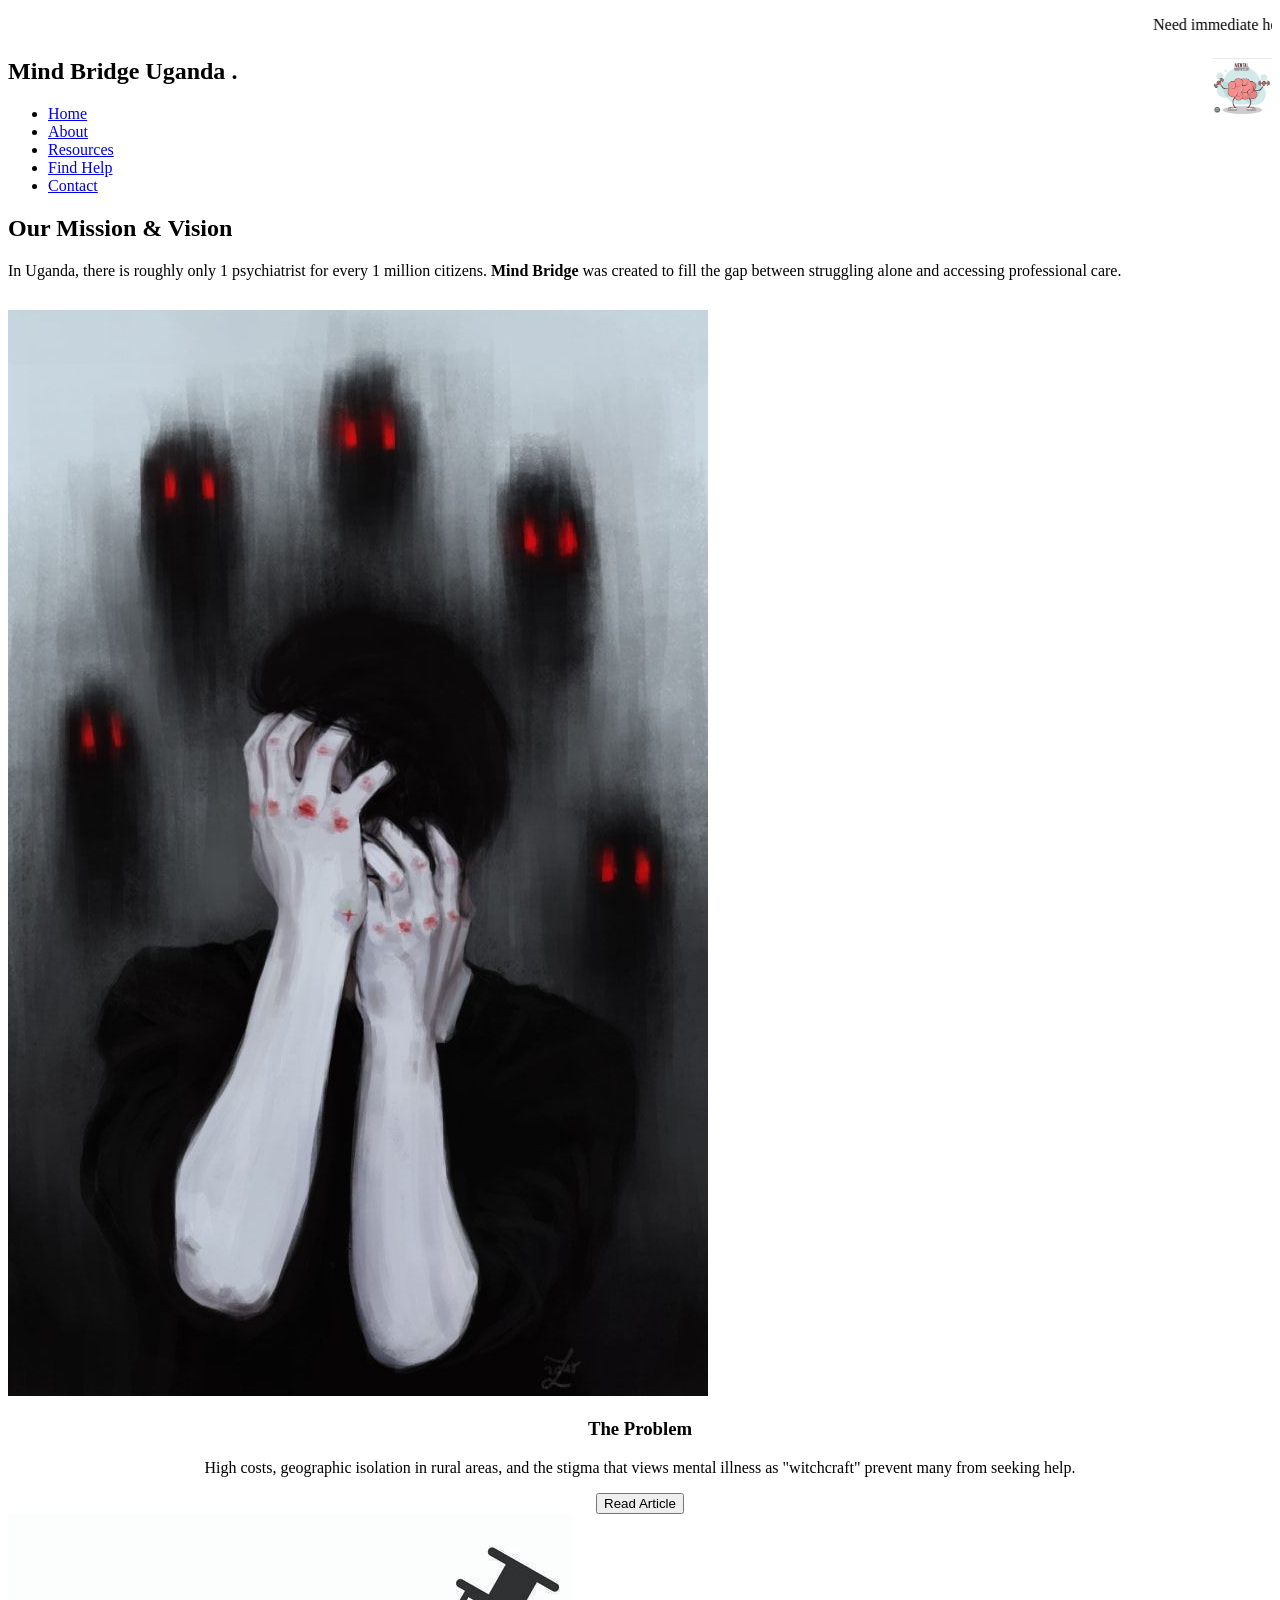
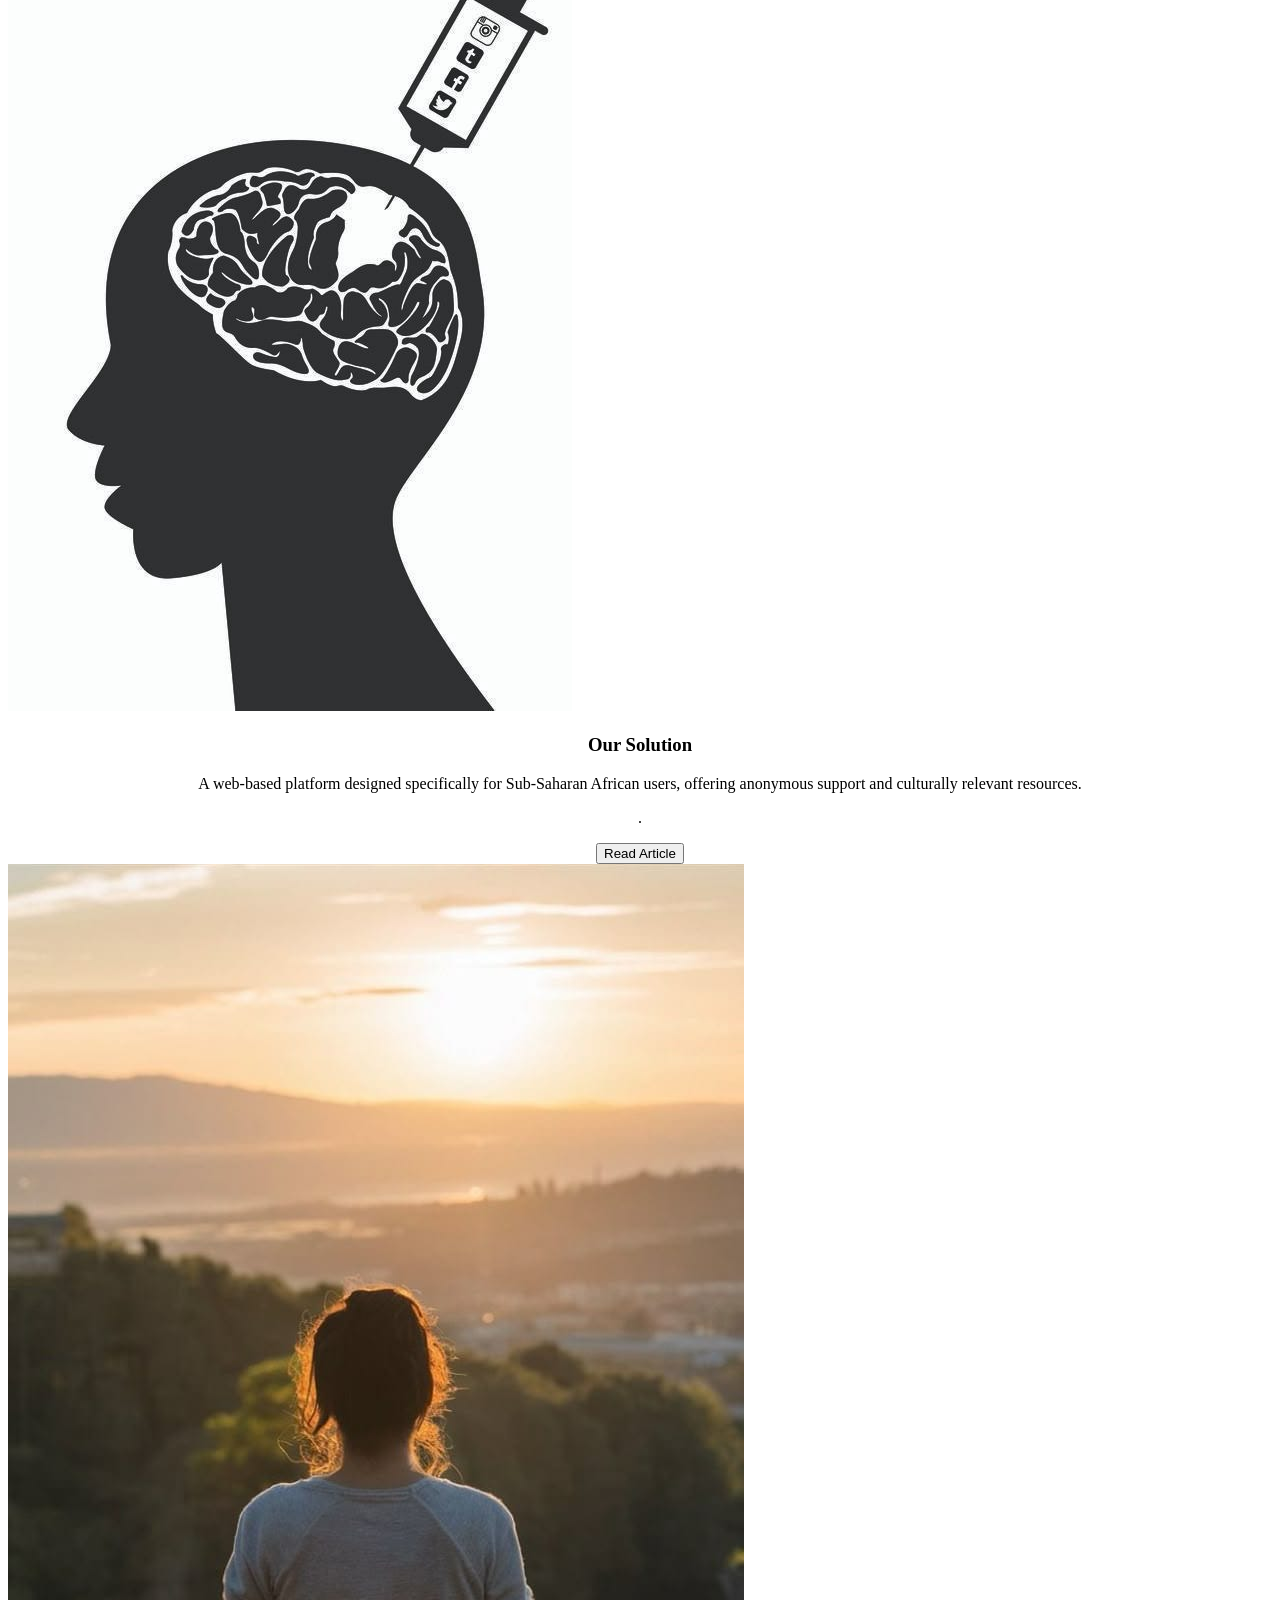
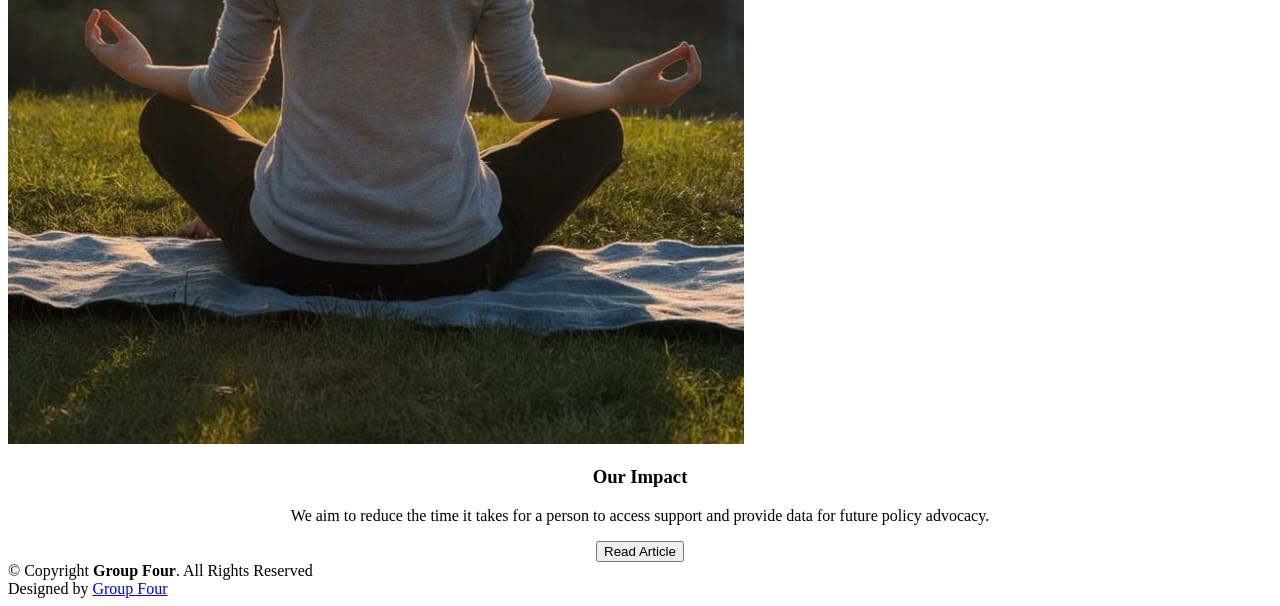
==== aboutus.html @ dd4b3d4c "Add files via upload" ====
<!DOCTYPE html>
<html>
<head>
    <title>Mind Bridge</title>
    <link rel="stylesheet" href="css/style.css">
    <link rel="js" href="JS/script.js">
</head>
<body>
<div class="crisis-banner">
    <p><marquee behavior="" direction="left">Need immediate help? Call the National Crisis Line +256 756 656 287</marquee></p> 
</div>

<nav id="navbar" class="navbar">
 <img src="images/health-gap.jpg" style="float: right; width: 60px; margin-left: 20px;" alt="The Gap">
    <h1> Mind Bridge Uganda <span>.</span></h1>
    <ul>
<li><a href="index.html">Home</a></li>
<li><a href="aboutus.html" class="active">About</a></li>
<li><a href="resources.html">Resources</a></li>
<li><a href="Findhelp.html">Find Help</a></li>
<li><a href="Contact.html">Contact</a></li>
</ul>
</nav>
<div class="container">
    <section class="card">
        <h1>Our Mission & Vision</h1>
        <p>In Uganda, there is roughly only 1 psychiatrist for every 1 million citizens. <strong>Mind Bridge</strong> was created to fill the gap between struggling alone and accessing professional care.</p>
    </section>

    <div class="grid-3" style="margin-top: 30px;">
        <div class="card">
            <img src="images/ghosts.jpg">
            <center>
            <h3>The Problem</h3>
            <p>High costs, geographic isolation in rural areas, and the stigma that views mental illness as "witchcraft" prevent many from seeking help.</p>
        <button class="btn">Read Article</button>
    </center>    
    </div>
        <div class="card">
            <img src="images/anxiety.jpg">
            <center>
            <h3>Our Solution</h3>
            <p>A web-based platform designed specifically for Sub-Saharan African users, offering anonymous support and culturally relevant resources.</p>
         <p>.</p>
            <button class="btn">Read Article</button>
        </center>
        </div>
        <div class="card">
            <img src="images/calm.jpg">
            <center>
            <h3>Our Impact</h3>
            <p>We aim to reduce the time it takes for a person to access support and provide data for future policy advocacy.</p>
        <button class="btn">Read Article</button>
        </center>
        </div>
    </div>
</div>
</body>
  <footer id="footer" class="footer">

    <div class="container mt-4">
      <div class="copyright">
        &copy; Copyright <strong><span>Group Four</span></strong>. All Rights Reserved
      </div>
      <div class="credits">
        Designed by <a href="#">Group Four</a>
      </div>
    </div>

  </footer>
</html>
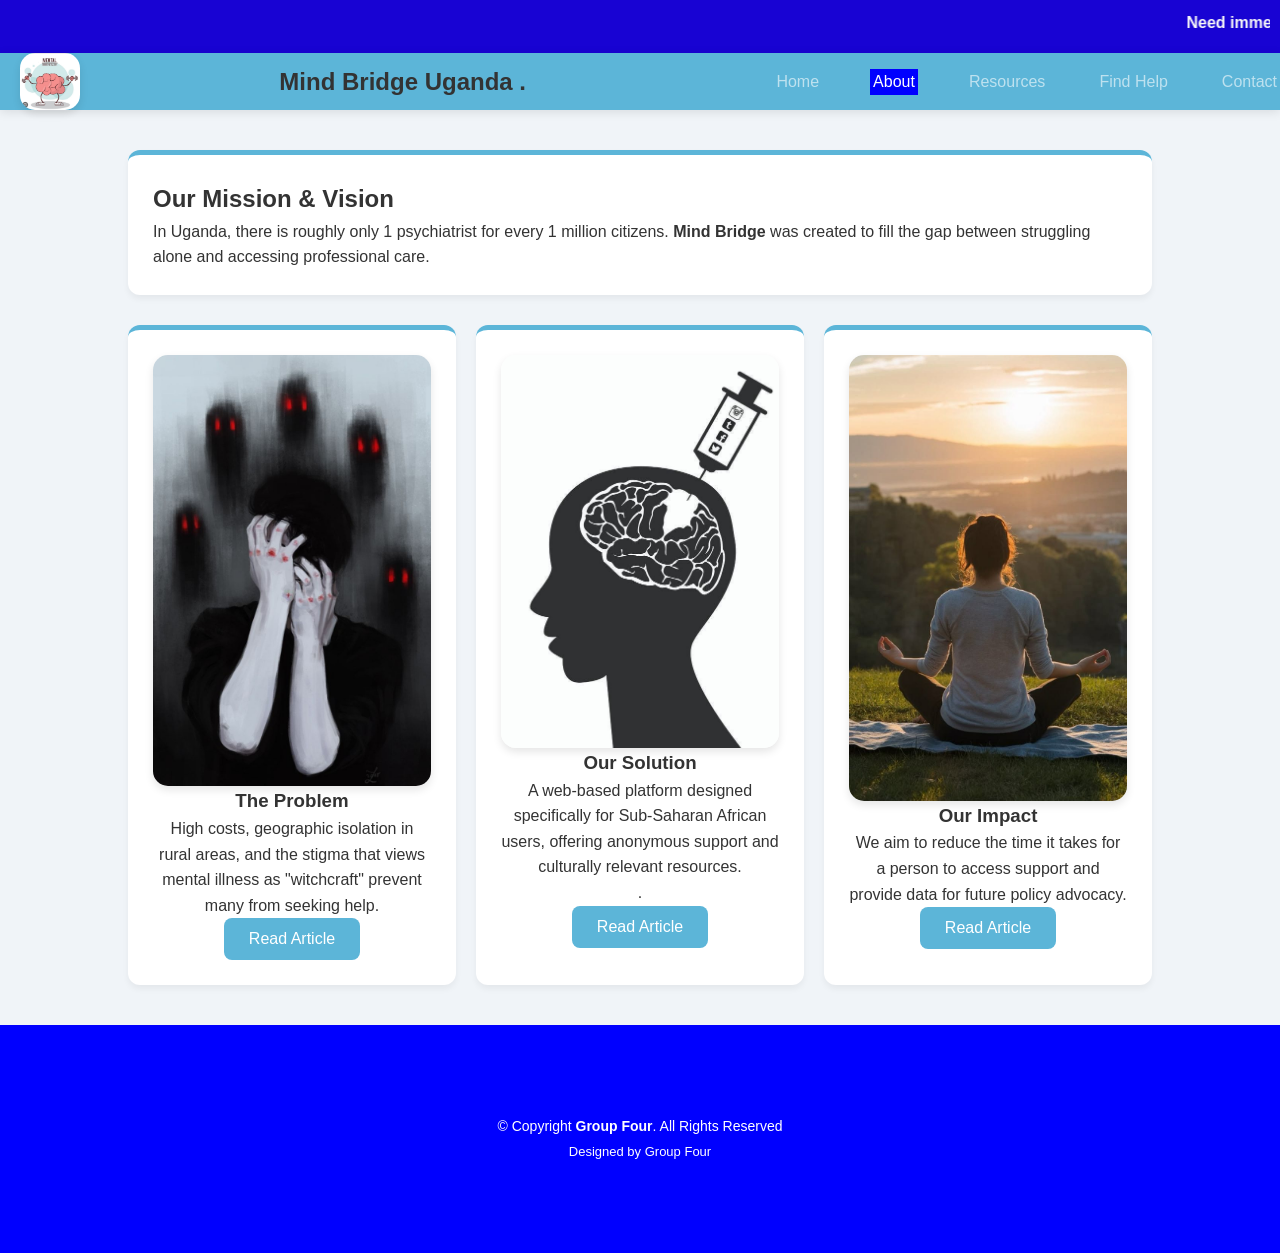
==== commit 077226c5: "Update aboutus.html" ====
--- a/aboutus.html
+++ b/aboutus.html
@@ -2,8 +2,8 @@
 <html>
 <head>
     <title>Mind Bridge</title>
-    <link rel="stylesheet" href="css/style.css">
-    <link rel="js" href="JS/script.js">
+    <link rel="stylesheet" href="style.css">
+    <link rel="js" href="script.js">
 </head>
 <body>
 <div class="crisis-banner">
--- a/style.css
+++ b/style.css
@@ -0,0 +1,1245 @@
+/*--------------------------------------------------------------
+# General
+--------------------------------------------------------------*/
+:root {
+  --font-default: 'Poppins', sans-serif;
+  --font-primary: 'Poppins', sans-serif;
+  --font-secondary: 'Poppins', sans-serif;
+}
+:root {
+    --primary-teal: #5cb5d8;
+    --secondary-teal: #6462d3;
+    --light-bg: #f0f4f8;
+    --white: #ffffff;
+    --accent-gold: #ecc94b; 
+}
+:root {
+  scroll-behavior: smooth;
+}
+
+body {
+  font-family: var(--font-default);
+  color: var(--color-default);
+
+}
+
+a {
+  color: var(--color-primary);
+  text-decoration: none;
+}
+
+a:hover {
+  color: #f85a40;
+  text-decoration: none;
+}
+
+h1,
+h2,
+h3,
+h4,
+h5,
+h6 {
+  font-family: var(--font-primary);
+}
+
+/*--------------------------------------------------------------
+# Sections & Section Header
+--------------------------------------------------------------*/
+section {
+  padding: 90px 0;
+  overflow: hidden;
+}
+
+.sections-bg {
+  background-color: #f6f6f6;
+}
+
+.section-header {
+  text-align: center;
+  padding-bottom: 60px;
+}
+
+.section-header h2 {
+  font-size: 32px;
+  font-weight: 600;
+  margin-bottom: 20px;
+  padding-bottom: 20px;
+  position: relative;
+}
+
+.section-header p {
+  margin-bottom: 0;
+  color: #6f6f6f;
+}
+/*--------------------------------------------------------------
+# Header
+--------------------------------------------------------------*/
+.topbar {
+  background: #00796b;
+  height: 40px;
+  font-size: 14px;
+  transition: all 0.5s;
+  color: #fff;
+  padding: 0;
+}
+
+.topbar .contact-info i {
+  font-style: normal;
+  color: #fff;
+  line-height: 0;
+}
+
+.topbar .contact-info i a,
+.topbar .contact-info i span {
+  padding-left: 5px;
+  color: #fff;
+}
+
+@media (max-width: 575px) {
+
+  .topbar .contact-info i a,
+  .topbar .contact-info i span {
+    font-size: 13px;
+  }
+}
+
+.topbar .contact-info i a {
+  line-height: 0;
+  transition: 0.3s;
+}
+
+.topbar .contact-info i a:hover {
+  color: #fff;
+  text-decoration: underline;
+}
+
+.topbar .social-links a {
+  color: rgba(255, 255, 255, 0.7);
+  line-height: 0;
+  transition: 0.3s;
+  margin-left: 20px;
+}
+
+.topbar .social-links a:hover {
+  color: #fff;
+}
+
+.header {
+  transition: all 0.5s;
+  z-index: 997;
+  height: 90px;
+  background-color: #2a2a2a;
+}
+
+.header.sticked {
+  position: fixed;
+  top: 0;
+  right: 0;
+  left: 0;
+  height: 80px;
+  box-shadow: 0px 2px 20px rgba(0, 0, 0, 0.1);
+}
+
+.header .logo img {
+  max-height: 40px;
+  margin-right: 6px;
+}
+
+.header .logo h1 {
+  font-size: 30px;
+  margin: 0;
+  font-weight: 600;
+  letter-spacing: 0.8px;
+  color: #fff;
+  font-family: var(--font-primary);
+}
+
+.header .logo h1 span {
+  color: #f96f59;
+}
+
+.sticked-header-offset {
+  margin-top: 70px;
+}
+
+section {
+  scroll-margin-top: 70px;
+}
+
+/*--------------------------------------------------------------
+# Desktop Navigation
+--------------------------------------------------------------*/
+@media (min-width: 1280px) {
+  .navbar {
+    padding: 0;
+  }
+
+  .navbar ul {
+    margin: 0;
+    padding: 0;
+    display: flex;
+    list-style: none;
+    align-items: center;
+  }
+
+  .navbar li {
+    position: relative;
+  }
+
+  .navbar>ul>li {
+    white-space: nowrap;
+    padding: 10px 0 10px 28px;
+  }
+
+  .navbar a,
+  .navbar a:focus {
+    display: flex;
+    align-items: center;
+    justify-content: space-between;
+    padding: 0 3px;
+    font-family: var(--font-secondary);
+    font-size: 16px;
+    font-weight: 400;
+    color: rgba(255, 255, 255, 0.6);
+    white-space: nowrap;
+    transition: 0.3s;
+    position: relative;
+  }
+
+  .navbar a i,
+  .navbar a:focus i {
+    font-size: 12px;
+    line-height: 0;
+    margin-left: 5px;
+  }
+
+  .navbar>ul>li>a:before {
+    content: "";
+    position: absolute;
+    width: 100%;
+    height: 2px;
+    bottom: -6px;
+    left: 0;
+    background-color: var(--color-secondary);
+    visibility: hidden;
+    width: 0px;
+    transition: all 0.3s ease-in-out 0s;
+  }
+
+  .navbar a:hover:before,
+  .navbar li:hover>a:before,
+  .navbar .active:before {
+    visibility: visible;
+    width: 100%;
+  }
+
+  .navbar a:hover,
+  .navbar .active,
+  .navbar .active:focus,
+  .navbar li:hover>a {
+    color: #fff;
+  }
+
+  .navbar .dropdown ul {
+    display: block;
+    position: absolute;
+    left: 28px;
+    top: calc(100% + 30px);
+    margin: 0;
+    margin-top: 17px;
+    padding: 10px 0;
+    z-index: 99;
+    opacity: 0;
+    visibility: hidden;
+    background: #2a2a2a;
+    box-shadow: 0px 0px 30px rgba(127, 137, 161, 0.25);
+    transition: 0.3s;
+    border-radius: 0px;
+  }
+
+  .navbar .dropdown ul li {
+    min-width: 200px;
+  }
+
+  .navbar .dropdown ul a {
+    padding: 10px 20px;
+    font-size: 15px;
+    text-transform: none;
+    font-weight: 400;
+    color: #ffffff;
+  }
+
+  .navbar .dropdown ul a i {
+    font-size: 12px;
+  }
+
+  .navbar .dropdown ul a:hover,
+  .navbar .dropdown ul .active:hover,
+  .navbar .dropdown ul li:hover>a {
+    color: var(--color-secondary);
+  }
+
+  .navbar .dropdown:hover>ul {
+    opacity: 1;
+    top: 100%;
+    visibility: visible;
+  }
+
+  .navbar .dropdown .dropdown ul {
+    top: 0;
+    left: calc(100% - 30px);
+    visibility: hidden;
+  }
+
+  .navbar .dropdown .dropdown:hover>ul {
+    opacity: 1;
+    top: 0;
+    left: 100%;
+    visibility: visible;
+  }
+}
+
+@media (min-width: 1280px) and (max-width: 1366px) {
+  .navbar .dropdown .dropdown ul {
+    left: -90%;
+  }
+
+  .navbar .dropdown .dropdown:hover>ul {
+    left: -100%;
+  }
+}
+
+@media (min-width: 1280px) {
+
+  .mobile-nav-show,
+  .mobile-nav-hide {
+    display: none;
+  }
+}
+
+/*--------------------------------------------------------------
+# Mobile Navigation
+--------------------------------------------------------------*/
+@media (max-width: 1279px) {
+  .navbar {
+    position: fixed;
+    top: 0;
+    right: -100%;
+    width: 100%;
+    max-width: 400px;
+    bottom: 0;
+    transition: 0.3s;
+    z-index: 9997;
+  }
+
+  .navbar ul {
+    position: absolute;
+    inset: 0;
+    padding: 50px 0 10px 0;
+    margin: 0;
+    background: #f85a40;
+    overflow-y: auto;
+    transition: 0.3s;
+    z-index: 9998;
+  }
+
+  .navbar a,
+  .navbar a:focus {
+    display: flex;
+    align-items: center;
+    justify-content: space-between;
+    padding: 10px 20px;
+    font-family: var(--font-primary);
+    font-size: 15px;
+    font-weight: 600;
+    color: rgb(255 255 255);
+    white-space: nowrap;
+    transition: 0.3s;
+  }
+
+  .navbar a i,
+  .navbar a:focus i {
+    font-size: 12px;
+    line-height: 0;
+    margin-left: 5px;
+  }
+
+  .navbar a:hover,
+  .navbar .active,
+  .navbar .active:focus,
+  .navbar li:hover>a {
+    color: #fff;
+  }
+
+  .navbar .getstarted,
+  .navbar .getstarted:focus {
+    background: var(--color-primary);
+    padding: 8px 20px;
+    border-radius: 4px;
+    margin: 15px;
+    color: #fff;
+  }
+
+  .navbar .getstarted:hover,
+  .navbar .getstarted:focus:hover {
+    color: #fff;
+    background: rgba(0, 131, 116, 0.8);
+  }
+
+  .navbar .dropdown ul,
+  .navbar .dropdown .dropdown ul {
+    position: static;
+    display: none;
+    padding: 10px 0;
+    margin: 10px 20px;
+    transition: all 0.5s ease-in-out;
+    background-color: #f85a40;
+  }
+
+  .navbar .dropdown>.dropdown-active,
+  .navbar .dropdown .dropdown>.dropdown-active {
+    display: block;
+  }
+
+  .mobile-nav-show {
+    color: rgba(255, 255, 255, 0.6);
+    font-size: 28px;
+    cursor: pointer;
+    line-height: 0;
+    transition: 0.5s;
+    z-index: 9999;
+    margin-right: 10px;
+  }
+
+  .mobile-nav-hide {
+    color: #fff;
+    font-size: 32px;
+    cursor: pointer;
+    line-height: 0;
+    transition: 0.5s;
+    position: fixed;
+    right: 20px;
+    top: 20px;
+    z-index: 9999;
+  }
+
+  .mobile-nav-active {
+    overflow: hidden;
+  }
+
+  .mobile-nav-active .navbar {
+    right: 0;
+  }
+
+  .mobile-nav-active .navbar:before {
+    content: "";
+    position: fixed;
+    inset: 0;
+    background: rgb(0 0 0 / 80%);
+    z-index: 9996;
+  }
+}
+
+/*--------------------------------------------------------------
+# About Us Section
+--------------------------------------------------------------*/
+.about h3 {
+  font-weight: 700;
+  font-size: 28px;
+  margin-bottom: 20px;
+  font-family: var(--font-secondary);
+}
+
+.about .call-us {
+  left: 10%;
+  right: 10%;
+  bottom: 0;
+  background-color: #fff;
+  box-shadow: 0px 2px 25px rgba(0, 0, 0, 0.08);
+  padding: 20px;
+  text-align: center;
+}
+
+.about .call-us h4 {
+  font-size: 24px;
+  font-weight: 700;
+  margin-bottom: 5px;
+}
+
+.about .call-us p {
+  font-size: 28px;
+  font-weight: 700;
+  color: var(--color-primary);
+}
+
+.about .content ul {
+  list-style: none;
+  padding: 0;
+}
+
+.about .content ul li {
+  padding: 0 0 10px 30px;
+  position: relative;
+}
+
+.about .content ul i {
+  position: absolute;
+  font-size: 20px;
+  left: 0;
+  top: -3px;
+  color: var(--color-primary);
+}
+
+.about .content p:last-child {
+  margin-bottom: 0;
+}
+
+.about .play-btn {
+  width: 94px;
+  height: 94px;
+  background: radial-gradient(var(--color-primary) 50%, rgba(0, 131, 116, 0.4) 52%);
+  border-radius: 50%;
+  display: block;
+  position: absolute;
+  left: calc(50% - 47px);
+  top: calc(50% - 47px);
+  overflow: hidden;
+}
+
+.about .play-btn:before {
+  content: "";
+  position: absolute;
+  width: 120px;
+  height: 120px;
+  -webkit-animation-delay: 0s;
+  animation-delay: 0s;
+  -webkit-animation: pulsate-btn 2s;
+  animation: pulsate-btn 2s;
+  -webkit-animation-direction: forwards;
+  animation-direction: forwards;
+  -webkit-animation-iteration-count: infinite;
+  animation-iteration-count: infinite;
+  -webkit-animation-timing-function: steps;
+  animation-timing-function: steps;
+  opacity: 1;
+  border-radius: 50%;
+  border: 5px solid rgba(0, 131, 116, 0.7);
+  top: -15%;
+  left: -15%;
+  background: rgba(198, 16, 0, 0);
+}
+
+.about .play-btn:after {
+  content: "";
+  position: absolute;
+  left: 50%;
+  top: 50%;
+  transform: translateX(-40%) translateY(-50%);
+  width: 0;
+  height: 0;
+  border-top: 10px solid transparent;
+  border-bottom: 10px solid transparent;
+  border-left: 15px solid #fff;
+  z-index: 100;
+  transition: all 400ms cubic-bezier(0.55, 0.055, 0.675, 0.19);
+}
+
+.about .play-btn:hover:before {
+  content: "";
+  position: absolute;
+  left: 50%;
+  top: 50%;
+  transform: translateX(-40%) translateY(-50%);
+  width: 0;
+  height: 0;
+  border: none;
+  border-top: 10px solid transparent;
+  border-bottom: 10px solid transparent;
+  border-left: 15px solid #fff;
+  z-index: 200;
+  -webkit-animation: none;
+  animation: none;
+  border-radius: 0;
+}
+
+.about .play-btn:hover:after {
+  border-left: 15px solid var(--color-primary);
+  transform: scale(20);
+}
+
+@-webkit-keyframes pulsate-btn {
+  0% {
+    transform: scale(0.6, 0.6);
+    opacity: 1;
+  }
+
+  100% {
+    transform: scale(1, 1);
+    opacity: 0;
+  }
+}
+
+@keyframes pulsate-btn {
+  0% {
+    transform: scale(0.6, 0.6);
+    opacity: 1;
+  }
+
+  100% {
+    transform: scale(1, 1);
+    opacity: 0;
+  }
+}
+
+/*--------------------------------------------------------------
+# Hero Section
+--------------------------------------------------------------*/
+.hero {
+  width: 100%;
+  position: relative;
+  background: linear-gradient(rgba(0, 0, 0, 0.3), rgba(0, 0, 0, 0.3)), url(../images/hero-bg.jpg) center center;
+  background-size: cover;
+  padding: 60px 0 0 0;
+}
+.hero .caption{
+  height: 370px;
+}
+.hero .circle{
+  color: #f96f59;
+}
+@media (min-width: 1365px) {
+  .hero {
+    background-attachment: fixed;
+  }
+}
+
+.hero h2 {
+  font-size: 77px;
+  font-weight: 700;
+  margin-bottom: 20px;
+  color: #fff;
+  font-family: 'Oswald', sans-serif;
+  text-transform: uppercase;
+}
+
+.hero p {
+  color: rgba(255, 255, 255, 0.6);
+  font-weight: 400;
+  margin-bottom: 30px;
+}
+
+.hero .btn-get-started {
+  font-family: var(--font-primary);
+  font-weight: 500;
+  font-size: 15px;
+  letter-spacing: 1px;
+  display: inline-block;
+  padding: 14px 40px;
+  border-radius: 50px;
+  transition: 0.3s;
+  color: #fff;
+  background: rgba(255, 255, 255, 0.1);
+  box-shadow: 0 0 15px rgba(0, 0, 0, 0.08);
+  border: 2px solid rgba(255, 255, 255, 0.1);
+}
+
+.hero .btn-get-started:hover {
+  border-color: rgba(255, 255, 255, 0.5);
+}
+
+.hero .btn-watch-video {
+  font-size: 16px;
+  transition: 0.5s;
+  margin-left: 25px;
+  color: #fff;
+  font-weight: 600;
+}
+
+.hero .btn-watch-video i {
+  color: rgba(255, 255, 255, 0.5);
+  font-size: 32px;
+  transition: 0.3s;
+  line-height: 0;
+  margin-right: 8px;
+}
+
+.hero .btn-watch-video:hover i {
+  color: #fff;
+}
+
+@media (max-width: 767px) {
+  .hero h2 {
+    font-size: 36px;
+  }
+
+  .hero .btn-get-started,
+  .hero .btn-watch-video {
+    font-size: 14px;
+  }
+  .icon-boxes .card-two{
+    margin-top: var(--bs-gutter-y);
+    margin-bottom: 0px;
+    padding-left: calc(var(--bs-gutter-x) * .5);
+    padding-right: calc(var(--bs-gutter-x) * .5);
+
+  }
+}
+@media (min-width: 768px) {
+  .hero .btn-get-started,
+  .hero .btn-watch-video {
+    font-size: 14px;
+  }
+  .icon-boxes .card-two{
+    margin-top: -20px;
+    margin-bottom: -20px;
+  }
+}
+
+.hero .icon-boxes {
+  padding-bottom: 60px;
+}
+
+@media (min-width: 1200px) {
+  .hero .icon-boxes:before {
+    content: "";
+    position: absolute;
+    bottom: 0;
+    left: 0;
+    right: 0;
+    height: calc(50% + 20px);
+    background-color: #fff;
+  }
+}
+
+.hero .icon-box {
+  padding: 20px 30px;
+  position: relative;
+  overflow: hidden;
+  background: #ffffff;
+  box-shadow: 0 0 29px 0 rgba(0, 0, 0, 0.08);
+  transition: all 0.3s ease-in-out;
+  border-radius: 8px;
+  z-index: 1;
+  height: 100%;
+  width: 100%;
+  text-align: center;
+}
+
+.hero .icon-box .title {
+  font-weight: 700;
+  margin-bottom: 15px;
+  font-size: 24px;
+}
+
+.hero .icon-box .title a {
+  color: #f85a40;
+  transition: 0.3s;
+}
+
+.hero .icon-box .icon {
+  margin-bottom: 20px;
+  padding-top: 10px;
+  display: inline-block;
+  transition: all 0.3s ease-in-out;
+  font-size: 48px;
+  line-height: 1;
+  color: rgb(0 0 0 / 60%);
+}
+
+.hero .icon-box:hover {
+  background: #222222;
+}
+
+.hero .icon-box:hover .title a,
+.hero .icon-box:hover .icon {
+  color: #fff;
+}
+
+* {
+    margin: 0;
+    padding: 0;
+    box-sizing: border-box;
+    font-family: 'Segoe UI', Tahoma, Geneva, Verdana, sans-serif;
+}
+
+body {
+    background-color: var(--light-bg);
+    color: #333;
+    line-height: 1.6;
+}
+
+
+nav {
+    background-color: var(--primary-teal);
+    padding: 1rem 2rem;
+    display: flex;
+    justify-content: space-between;
+    align-items: center;
+    position: sticky;
+    top: 0;
+    z-index: 1000;
+    box-shadow: 0 2px 10px rgba(0,0,0,0.1);
+}
+
+nav .logo {
+    color: white;
+    font-weight: bold;
+    font-size: 1.5rem;
+}
+
+nav ul {
+    list-style: none;
+    display: flex;
+}
+
+nav ul li { margin-left: 20px; }
+
+nav ul li a {
+    color: white;
+    text-decoration: none;
+    font-weight: 500;
+    transition: 0.3s;
+}
+
+nav ul li a:hover { color: var(--accent-gold); }
+
+
+.hero {
+    background: linear-gradient(rgba(133, 216, 218, 0.8), rgba(44, 122, 123, 0.8)), 
+                url('https://via.placeholder.com/1600x900'); /* Placeholder for African Landscape */
+    background-size: cover;
+    background-position: center;
+    height: 60vh;
+    display: flex;
+    flex-direction: column;
+    justify-content: center;
+    align-items: center;
+    text-align: center;
+    color: white;
+    padding: 0 20px;
+}
+
+.hero h1 { font-size: 3.5rem; margin-bottom: 10px; }
+
+
+.container { padding: 40px 10%; }
+
+.grid-3 {
+    display: grid;
+    grid-template-columns: repeat(auto-fit, minmax(300px, 1fr));
+    gap: 20px;
+}
+
+.card {
+    background: var(--white);
+    padding: 25px;
+    border-radius: 12px;
+    box-shadow: 0 4px 6px rgba(0,0,0,0.05);
+    transition: 0.3s;
+    border-top: 5px solid var(--primary-teal);
+}
+
+.card:hover { transform: translateY(-10px); }
+
+
+form {
+    background: linear-gradient(white, rgb(154, 154, 236) );
+    padding: 30px;
+    border-radius: 15px;
+    box-shadow: 0 10px 25px rgba(0,0,0,0.1);
+}
+
+input, textarea, select {
+    width: 100%;
+    padding: 12px;
+    margin: 10px 0;
+    border: 1px solid #ddd;
+    border-radius: 8px;
+    background: #fafafa;
+}
+
+.btn {
+    background: var(--primary-teal);
+    color: white;
+    padding: 12px 25px;
+    border: none;
+    border-radius: 8px;
+    cursor: pointer;
+    font-size: 1rem;
+    transition: 0.3s;
+}
+
+.btn:hover { background: var(--secondary-teal); }
+
+
+.crisis-banner {
+    background: hsl(246, 97%, 42%);
+    color: rgb(248, 248, 248);
+    text-align: center;
+    padding: 10px;
+    font-weight: bold;
+}
+.login-wrapper {
+    display: flex;
+    min-height: 100vh;
+    width: 100%;
+}
+
+.login-brand {
+    flex: 1;
+    background: linear-gradient(rgba(44, 122, 123, 0.7), rgba(44, 122, 123, 0.9)), 
+                url('https://images.unsplash.com/photo-1518531933037-91b2f5f229cc?auto=format&fit=crop&q=80&w=1000'); 
+    background-size: cover;
+    background-position: center;
+    display: flex;
+    align-items: center;
+    justify-content: center;
+    color: white;
+    padding: 40px;
+}
+
+.brand-content h2 { font-size: 2.5rem; margin-bottom: 15px; }
+
+.login-form-container {
+    flex: 1;
+    background: rgb(255, 255, 255);
+    display: flex;
+    align-items: center;
+    justify-content: center;
+    padding: 40px;
+}
+
+.form-box { width: 100%; max-width: 400px; }
+
+.logo-small {
+    color: var(--primary-teal);
+    font-weight: bold;
+    font-size: 1.2rem;
+    margin-bottom: 20px;
+}
+
+.input-group { margin-bottom: 20px; }
+.input-group label { display: block; margin-bottom: 8px; font-weight: 500; color: #555; }
+
+.form-options {
+    display: flex;
+    justify-content: space-between;
+    font-size: 0.9rem;
+    margin-bottom: 20px;
+}
+
+.login-btn { width: 100%; font-weight: bold; padding: 15px; }
+
+.switch-form { text-align: center; margin-top: 25px; font-size: 0.9rem; }
+
+
+@media (max-width: 768px) {
+    .login-wrapper { flex-direction: column; }
+    .login-brand { display: none; } 
+}
+
+.login-page {
+    background: #b9d2d8;
+    display: flex;
+    justify-content: center;
+    align-items: center;
+    height: 100vh;
+}
+
+.login-container {
+    display: flex;
+    background: rgb(9, 222, 230);
+    border-radius: 20px;
+    box-shadow: 0 15px 35px rgba(0,0,0,0.1);
+    overflow: hidden;
+    max-width: 900px;
+    width: 90%;
+}
+
+.login-info {
+    flex: 1;
+    background: #7362d3; /* The primary teal from your code */
+    color: white;
+    padding: 40px;
+    display: flex;
+    flex-direction: column;
+    justify-content: center;
+}
+
+.login-card {
+    flex: 1.2;
+    padding: 50px;
+}
+
+.form-group {
+    margin-bottom: 20px;
+}
+
+.form-group label {
+    display: block;
+    margin-bottom: 5px;
+    color: #666;
+}
+
+.login-btn {
+    width: 100%;
+    padding: 12px;
+    font-weight: bold;
+    background-color: #029b42;
+    color: rgb(235, 229, 229);
+    border: none;
+    border-radius: 5px;
+    cursor: pointer;
+}
+
+.form-footer {
+    margin-top: 20px;
+    text-align: center;
+    font-size: 0.9rem;
+}
+img {
+    border-radius: 15px; 
+    object-fit: cover;   
+    box-shadow: 0 4px 8px rgba(0,0,0,0.1); 
+    max-width: 100%;
+    height: auto;
+    display: block;
+}
+
+
+.card-img {
+    width: 100%;
+    height: 200px;
+    margin-bottom: 15px;
+}
+.active{
+    color:white;
+    background-color:blue;
+    font-weight: bold;
+}
+
+
+
+
+/*--------------------------------------------------------------
+# Testimonials Section
+--------------------------------------------------------------*/
+.testimonials .testimonial-wrap {
+  padding-left: 10px;
+}
+
+.testimonials .testimonial-item {
+  box-sizing: content-box;
+  padding: 30px;
+  margin: 30px 10px;
+  box-shadow: 0px 0 15px rgba(0, 0, 0, 0.1);
+  position: relative;
+  background: #fff;
+  border-radius: 10px;
+  display: flex;
+}
+.testimonials .testimonial-item .info-box{
+  min-width: 276px;
+}
+
+.testimonials .testimonial-item .testimonial-img {
+  width: 90px;
+  border-radius: 50px;
+  margin-right: 15px;
+}
+
+.testimonials .testimonial-item h3 {
+  font-size: 18px;
+  font-weight: bold;
+  margin: 10px 0 5px 0;
+  color: #000;
+}
+
+.testimonials .testimonial-item h4 {
+  font-size: 14px;
+  color: #999;
+  margin: 0;
+}
+
+.testimonials .testimonial-item .stars {
+  margin: 10px 0;
+}
+
+.testimonials .testimonial-item .stars i {
+  color: #ffc107;
+  margin: 0 1px;
+}
+
+.testimonials .testimonial-item .quote-icon-left,
+.testimonials .testimonial-item .quote-icon-right {
+  color: #f85a40;
+  font-size: 26px;
+  line-height: 0;
+}
+
+.testimonials .testimonial-item .quote-icon-left {
+  display: inline-block;
+  left: -5px;
+  position: relative;
+}
+
+.testimonials .testimonial-item .quote-icon-right {
+  display: inline-block;
+  right: -5px;
+  position: relative;
+  top: 10px;
+  transform: scale(-1, -1);
+}
+
+.testimonials .testimonial-item p {
+  font-style: italic;
+  margin: 15px auto 15px auto;
+}
+
+.testimonials .swiper-pagination {
+  margin-top: 20px;
+  position: relative;
+}
+
+.testimonials .swiper-pagination .swiper-pagination-bullet {
+  width: 12px;
+  height: 12px;
+  background-color: rgba(0, 0, 0, 0.2);
+  opacity: 1;
+}
+
+.testimonials .swiper-pagination .swiper-pagination-bullet-active {
+  background-color: var(--color-primary);
+}
+
+@media (max-width: 767px) {
+  .testimonials .testimonial-wrap {
+    padding-left: 0;
+  }
+
+  .testimonials .testimonial-item {
+    padding: 30px;
+    margin: 15px;
+  }
+
+  .testimonials .testimonial-item .testimonial-img {
+    position: static;
+    left: auto;
+  }
+}
+
+
+/*--------------------------------------------------------------
+# Footer
+--------------------------------------------------------------*/
+.footer {
+  font-size: 14px;
+  background-color: blue;
+  padding: 50px 0;
+  color: white;
+}
+
+.footer .footer-info .logo {
+  line-height: 0;
+  margin-bottom: 25px;
+}
+
+.footer .footer-info .logo img {
+  max-height: 40px;
+  margin-right: 6px;
+}
+
+.footer .footer-info .logo span {
+  font-size: 30px;
+  font-weight: 700;
+  letter-spacing: 1px;
+  color: #fff;
+  font-family: var(--font-primary);
+}
+
+.footer .footer-info p {
+  font-size: 14px;
+  font-family: var(--font-primary);
+}
+
+.footer .social-links a {
+  display: flex;
+  align-items: center;
+  justify-content: center;
+  width: 40px;
+  height: 40px;
+  border-radius: 50%;
+  border: 1px solid rgba(255, 255, 255, 0.2);
+  font-size: 16px;
+  color: rgba(255, 255, 255, 0.7);
+  margin-right: 10px;
+  transition: 0.3s;
+}
+
+.footer .social-links a:hover {
+  color: #fff;
+  border-color: #fff;
+}
+
+.footer h4 {
+  font-size: 16px;
+  font-weight: bold;
+  position: relative;
+  padding-bottom: 12px;
+}
+
+.footer .footer-links {
+  margin-bottom: 30px;
+}
+
+.footer .footer-links ul {
+  list-style: none;
+  padding: 0;
+  margin: 0;
+}
+
+.footer .footer-links ul i {
+  padding-right: 2px;
+  color: rgba(0, 131, 116, 0.8);
+  font-size: 12px;
+  line-height: 0;
+}
+
+.footer .footer-links ul li {
+  padding: 10px 0;
+  display: flex;
+  align-items: center;
+}
+
+.footer .footer-links ul li:first-child {
+  padding-top: 0;
+}
+
+.footer .footer-links ul a {
+  color: rgba(255, 255, 255, 0.7);
+  transition: 0.3s;
+  display: inline-block;
+  line-height: 1;
+}
+
+.footer .footer-links ul a:hover {
+  color: #fff;
+}
+
+.footer .footer-contact p {
+  line-height: 26px;
+}
+
+.footer .copyright {
+  text-align: center;
+}
+
+.footer .credits {
+  padding-top: 4px;
+  text-align: center;
+  font-size: 13px;
+}
+
+.footer .credits a {
+  color: #fff;
+}
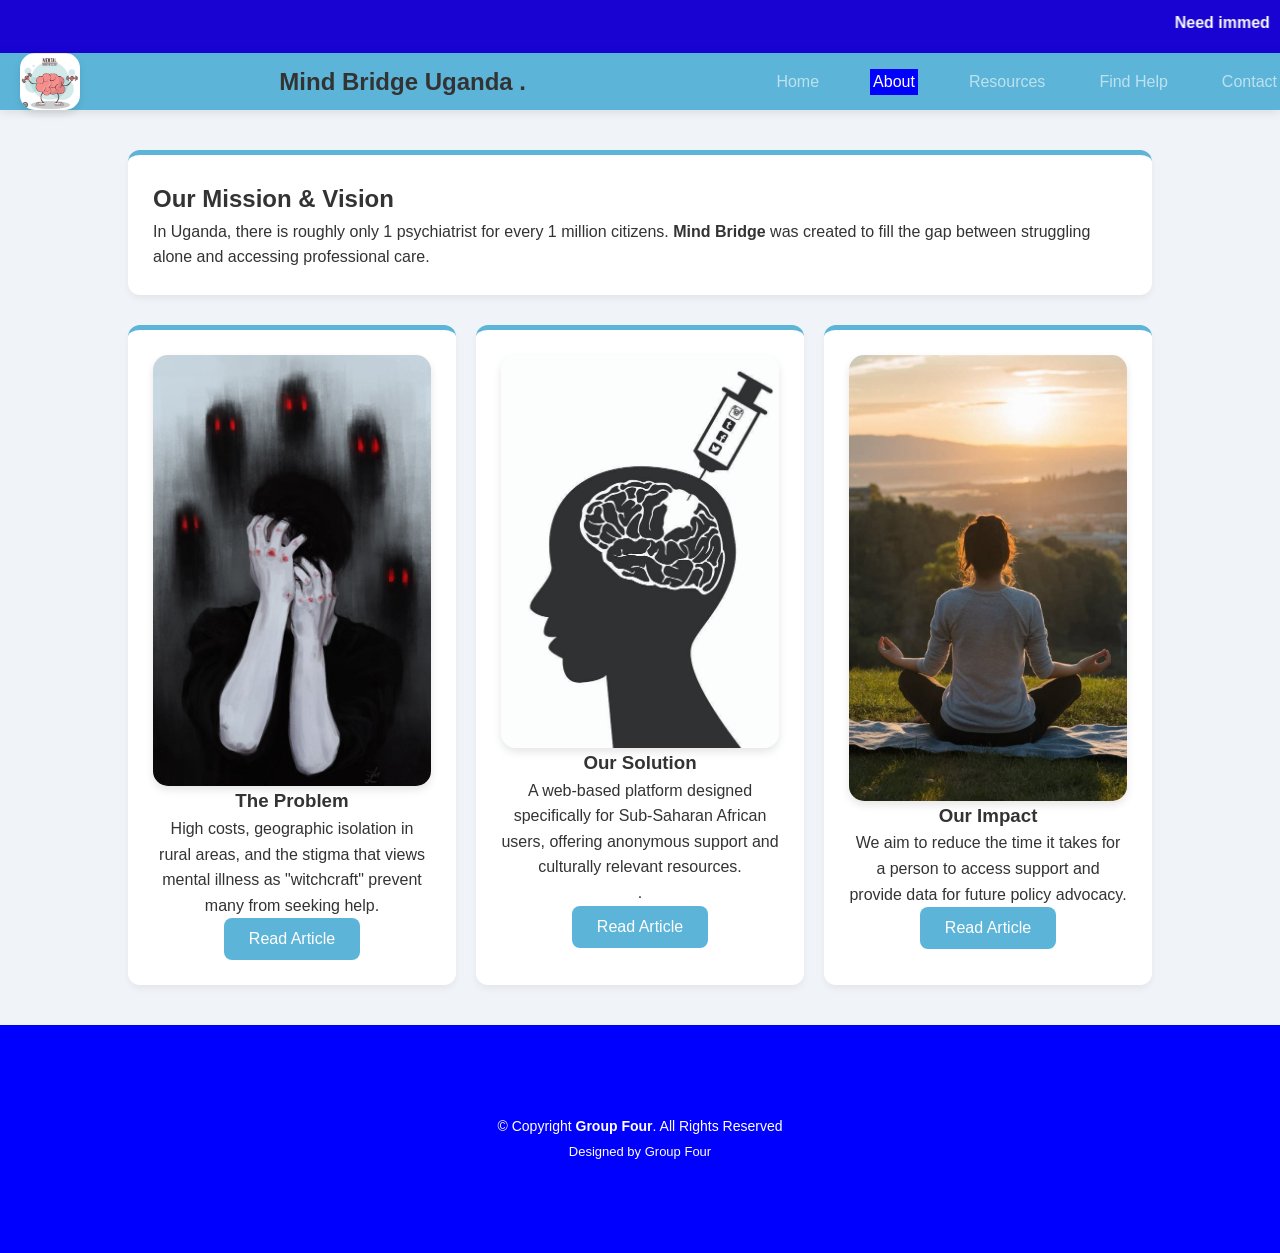
==== commit fb3a1942: "Update aboutus.html" ====
--- a/aboutus.html
+++ b/aboutus.html
@@ -16,7 +16,7 @@
     <ul>
 <li><a href="index.html">Home</a></li>
 <li><a href="aboutus.html" class="active">About</a></li>
-<li><a href="resources.html">Resources</a></li>
+<li><a href="Resources.html">Resources</a></li>
 <li><a href="Findhelp.html">Find Help</a></li>
 <li><a href="Contact.html">Contact</a></li>
 </ul>
--- a/style.css
+++ b/style.css
@@ -969,6 +969,8 @@
 .login-card {
     flex: 1.2;
     padding: 50px;
+    width: 500px;
+  height: 500px;
 }
 
 .form-group {
@@ -1242,4 +1244,4 @@
 
 .footer .credits a {
   color: #fff;
-}+}
